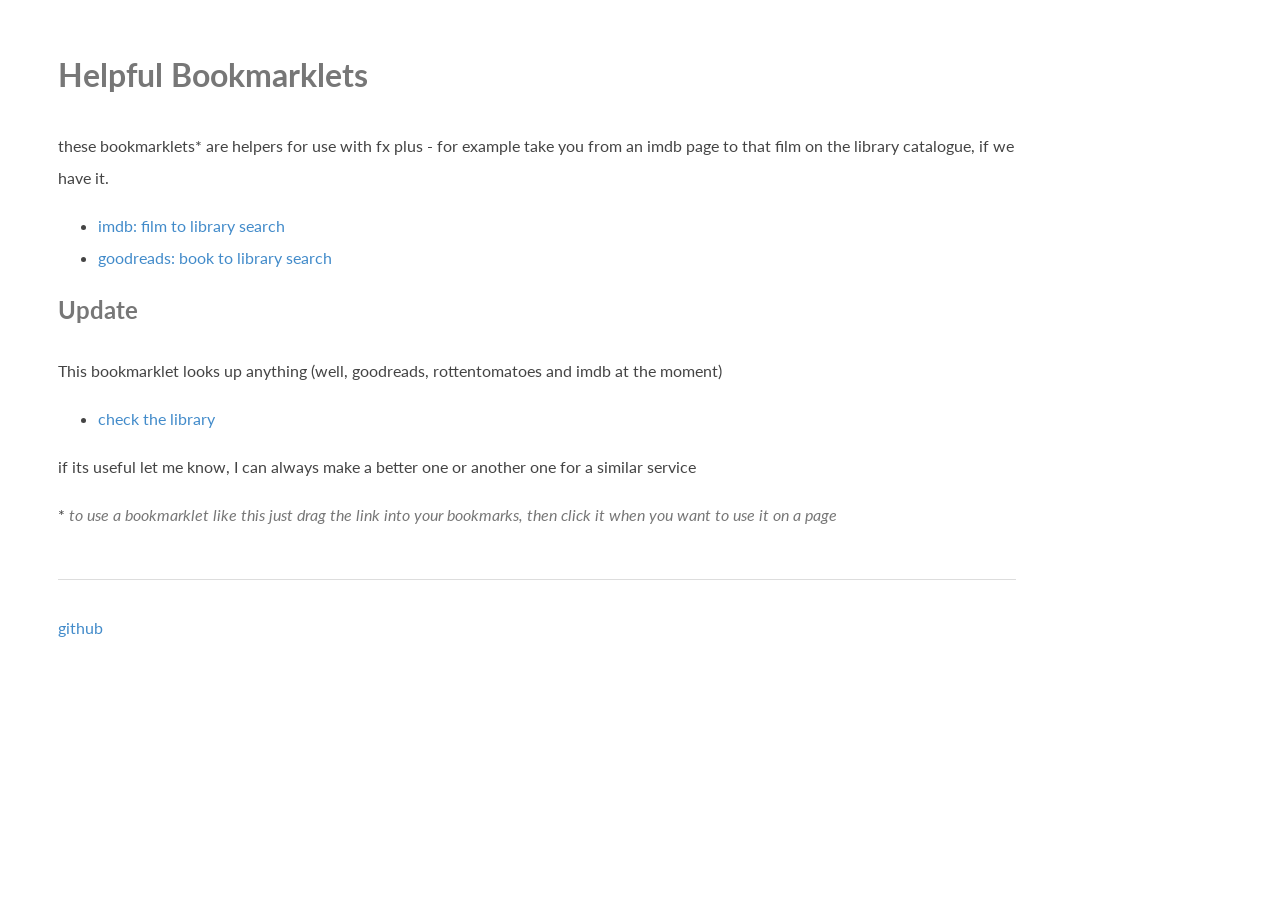
==== index.html @ f84ff78a "add combined bookmarklet" ====
<!DOCTYPE html PUBLIC "-//W3C//DTD HTML 4.01//EN">
<html>
<head>
  <title>Helpful Bookmarklets</title>
  <link href='http://fonts.googleapis.com/css?family=Lato:400,700' rel='stylesheet' type='text/css'>
  <link rel="stylesheet" href="simple.css">
</head>

<body>

<h1>Helpful Bookmarklets</h1>

<article> 
  these bookmarklets* are helpers for use with fx plus - for example take you from an imdb page to that film on the library catalogue, if we have it.
<ul>
  <li>
<a href='javascript:(function(e,a,g,h,f,c,b,d)%7Bif(!(f%3De.jQuery)%7C%7Cg>f.fn.jquery%7C%7Ch(f))%7Bc%3Da.createElement("script")%3Bc.type%3D"text/javascript"%3Bc.src%3D"http://ajax.googleapis.com/ajax/libs/jquery/"%2Bg%2B"/jquery.min.js"%3Bc.onload%3Dc.onreadystatechange%3Dfunction()%7Bif(!b%26%26(!(d%3Dthis.readyState)%7C%7Cd%3D%3D"loaded"%7C%7Cd%3D%3D"complete"))%7Bh((f%3De.jQuery).noConflict(1),b%3D1)%3Bf(c).remove()%7D%7D%3Ba.documentElement.childNodes%5B0%5D.appendChild(c)%7D%7D)(window,document,"1.3.2",function(%24,L)%7B%24title %3D %24(%27h1.header  span%5Bitemprop%3D"name"%5D%27).text()%3B%24year %3D %24(%27.header .nobr a%27).text()%3Bwindow.location.href %3D "http://voyager.falmouth.ac.uk/vwebv/search%3FsearchArg1%3D"%2B %24title %2B"%26argType1%3Dphrase%26searchCode1%3DTKEY%26combine2%3Dand%26searchArg2%3D%26argType2%3Dany%26searchCode2%3DGKEY%26combine3%3Dand%26searchArg3%3D%26argType3%3Dany%26searchCode3%3DGKEY%26yearOption%3Drange%26fromYear%3D"%2B %24year %2B"%26toYear%3D"%2B %24year %2B"%26medium%3Dm%26recCount%3D10%26searchType%3D2%26page.search.search.button%3DSearch"%3B%7D)%3B'>
  imdb: film to library search
  </a></li>
  <li>
  <a href="javascript:(function(e,a,g,h,f,c,b,d){if(!(f=e.jQuery)||g>f.fn.jquery||h(f)){c=a.createElement("script");c.type="text/javascript";c.src="http://ajax.googleapis.com/ajax/libs/jquery/"+g+"/jquery.min.js";c.onload=c.onreadystatechange=function(){if(!b&&(!(d=this.readyState)||d=="loaded"||d=="complete")){h((f=e.jQuery).noConflict(1),b=1);f(c).remove()}};a.documentElement.childNodes[0].appendChild(c)}})(window,document,"1.3.2",function($,L){$booktitle = $('#bookTitle').text();if ($booktitle) {  $booktitle = $booktitle.replace(/\((.*)/, ''); // remove subtitle in brackets  //alert($booktitle);  window.location.href = "http://voyager.falmouth.ac.uk/vwebv/search?searchArg="+$booktitle+"&searchCode=TKEY%5E&limitTo=TYPE%3Dam&recCount=10&searchType=1&page.search.search.button=Search"} else {  alert('sorry, no book title detected on this page');}});">goodreads: book to library search</a>
  </li>
</ul>

<h2>Update</h2>

<p>This bookmarklet looks up anything (well, goodreads, rottentomatoes and imdb at the moment)</p>

<ul>
  <li><a href="javascript:(function(e,a,g,h,f,c,b,d){if(!(f=e.jQuery)||g&gt;f.fn.jquery||h(f)){c=a.createElement(&quot;script&quot;);c.type=&quot;text/javascript&quot;;c.src=&quot;http://ajax.googleapis.com/ajax/libs/jquery/&quot;+g+&quot;/jquery.min.js&quot;;c.onload=c.onreadystatechange=function(){if(!b&amp;&amp;(!(d=this.readyState)||d==&quot;loaded&quot;||d==&quot;complete&quot;)){h((f=e.jQuery).noConflict(1),b=1);f(c).remove()}};a.documentElement.childNodes[0].appendChild(c)}})(window,document,&quot;1.3.2&quot;,function($,L){site=window.location.host;var selector=null;var media=null;switch(site){case&quot;www.goodreads.com&quot;:selector=&quot;#bookTitle&quot;;media=&quot;type=am&quot;;break;case&quot;www.rottentomatoes.com&quot;:selector=&quot;.movie_title span&quot;;media=&quot;medium=v&quot;;break;case&quot;www.imdb.com&quot;:selector=&quot;#overview-top h1.header span.itemprop&quot;;media=&quot;medium=v&quot;;break}if(selector){title=$(selector).text().trim();goto_catalogue(title,media)}else{alert(&quot;Can't find the item on this page I shoul look up, sorry&quot;)}function validate_title(a){a=a.replace(/\((.*)/,&quot;&quot;);a=encodeURIComponent(a);return a}function goto_catalogue(b,a){b=validate_title(b);query=&quot;http://voyager.falmouth.ac.uk/vwebv/search?searchArg1=&quot;+b+&quot;&amp;argType1=phrase&amp;searchCode1=TKEY&amp;combine2=and&amp;searchArg2=&amp;argType2=any&amp;searchCode2=GKEY&amp;combine3=and&amp;searchArg3=&amp;argType3=any&amp;searchCode3=GKEY&amp;year=2012-2013&amp;fromYear=&amp;toYear=&amp;&quot;+a+&quot;&amp;recCount=10&amp;searchType=2&amp;page.search.search.button=Search&quot;;window.location.href=query};});">check the library</a></li>
</ul>


  if its useful let me know, I can always make a better one or another one for a similar service

  <p>* <em>to use a bookmarklet like this just drag the link into your bookmarks, then click it when you want to use it on a page</em></p>
</article> 
<footer>
  <p><a href="https://github.com/fxplus/bookmarklets">github</a></p>
</footer>
</body>
</html>
---- simple.css ----
/* @import url(http://fonts.googleapis.com/css?family=Lato:400,700,400italic); */
/* <link href='http://fonts.googleapis.com/css?family=Lato:400,700,400italic' rel='stylesheet' type='text/css'> */

body {
  font-family: Lato, sans;
  padding: 30px 20% 20% 50px;
  line-height: 2em;
  color: #444;
}
a {
  text-decoration: none;
  color: #428bca;
}

h1,h2,h3,h4,h5 {
  margin-bottom: 1.2em;
  color: #777;
}

em {
  font: Lato;
  font-weight: 400;
  color: #777;
}

article {
  margin-bottom: 3em;
}

footer {
  padding-top: 1em;
  border-top: 1px solid #ddd;
}
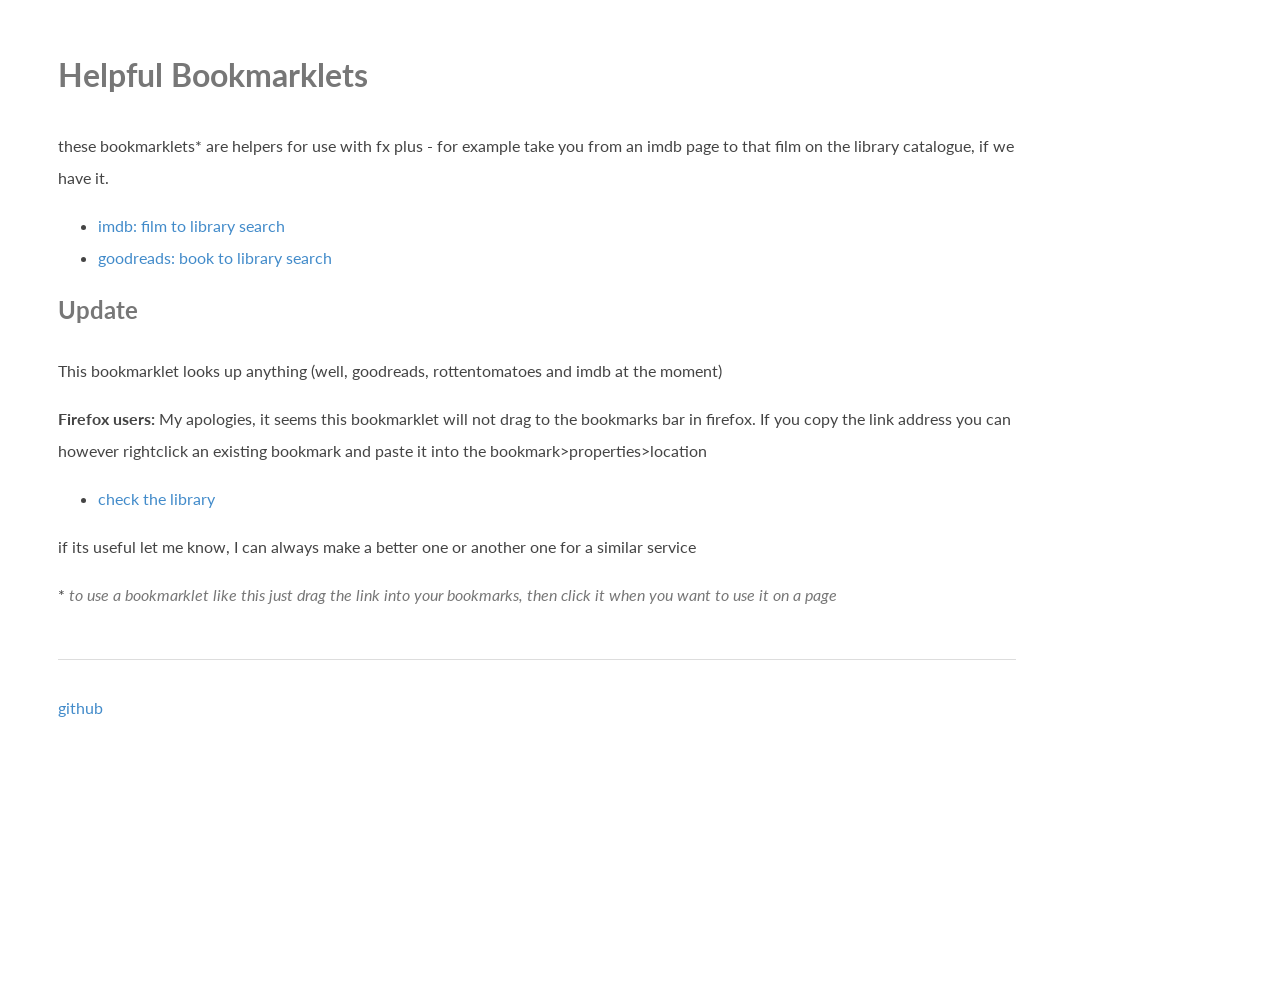
==== commit 3a1f13a5: "instructions for firefox users" ====
--- a/index.html
+++ b/index.html
@@ -25,9 +25,11 @@
 <h2>Update</h2>
 
 <p>This bookmarklet looks up anything (well, goodreads, rottentomatoes and imdb at the moment)</p>
-
+<p><strong>Firefox users:</strong> My apologies, it seems this bookmarklet will not drag to the bookmarks bar in firefox. If you copy the link address you can however rightclick an existing bookmark and paste it into the bookmark>properties>location</p>
 <ul>
-  <li><a href="javascript:(function(e,a,g,h,f,c,b,d){if(!(f=e.jQuery)||g&gt;f.fn.jquery||h(f)){c=a.createElement(&quot;script&quot;);c.type=&quot;text/javascript&quot;;c.src=&quot;http://ajax.googleapis.com/ajax/libs/jquery/&quot;+g+&quot;/jquery.min.js&quot;;c.onload=c.onreadystatechange=function(){if(!b&amp;&amp;(!(d=this.readyState)||d==&quot;loaded&quot;||d==&quot;complete&quot;)){h((f=e.jQuery).noConflict(1),b=1);f(c).remove()}};a.documentElement.childNodes[0].appendChild(c)}})(window,document,&quot;1.3.2&quot;,function($,L){site=window.location.host;var selector=null;var media=null;switch(site){case&quot;www.goodreads.com&quot;:selector=&quot;#bookTitle&quot;;media=&quot;type=am&quot;;break;case&quot;www.rottentomatoes.com&quot;:selector=&quot;.movie_title span&quot;;media=&quot;medium=v&quot;;break;case&quot;www.imdb.com&quot;:selector=&quot;#overview-top h1.header span.itemprop&quot;;media=&quot;medium=v&quot;;break}if(selector){title=$(selector).text().trim();goto_catalogue(title,media)}else{alert(&quot;Can't find the item on this page I shoul look up, sorry&quot;)}function validate_title(a){a=a.replace(/\((.*)/,&quot;&quot;);a=encodeURIComponent(a);return a}function goto_catalogue(b,a){b=validate_title(b);query=&quot;http://voyager.falmouth.ac.uk/vwebv/search?searchArg1=&quot;+b+&quot;&amp;argType1=phrase&amp;searchCode1=TKEY&amp;combine2=and&amp;searchArg2=&amp;argType2=any&amp;searchCode2=GKEY&amp;combine3=and&amp;searchArg3=&amp;argType3=any&amp;searchCode3=GKEY&amp;year=2012-2013&amp;fromYear=&amp;toYear=&amp;&quot;+a+&quot;&amp;recCount=10&amp;searchType=2&amp;page.search.search.button=Search&quot;;window.location.href=query};});">check the library</a></li>
+  <li>
+    <a href="javascript:(function(e,a,g,h,f,c,b,d){if(!(f=e.jQuery)||g&gt;f.fn.jquery||h(f)){c=a.createElement(&quot;script&quot;);c.type=&quot;text/javascript&quot;;c.src=&quot;http://ajax.googleapis.com/ajax/libs/jquery/&quot;+g+&quot;/jquery.min.js&quot;;c.onload=c.onreadystatechange=function(){if(!b&amp;&amp;(!(d=this.readyState)||d==&quot;loaded&quot;||d==&quot;complete&quot;)){h((f=e.jQuery).noConflict(1),b=1);f(c).remove()}};a.documentElement.childNodes[0].appendChild(c)}})(window,document,&quot;1.3.2&quot;,function($,L){var site=null;site=window.location.host;var selector=null;var media=null;switch(site){case&quot;www.goodreads.com&quot;:selector=&quot;#bookTitle&quot;;media=&quot;type=am&quot;;break;case&quot;www.rottentomatoes.com&quot;:selector=&quot;.movie_title span&quot;;media=&quot;medium=v&quot;;break;case&quot;www.imdb.com&quot;:selector=&quot;#overview-top h1.header span.itemprop&quot;;media=&quot;medium=v&quot;;break}if(selector){title=$(selector).text().trim();goto_catalogue(title,media)}else{alert(&quot;Can't find the item on this page I shoul look up, sorry&quot;)}function validate_title(title){title=title.replace(/\((.*)/,&quot;&quot;);title=encodeURIComponent(title);return title}function goto_catalogue(title,media){title=validate_title(title);query=&quot;http://voyager.falmouth.ac.uk/vwebv/search?searchArg1=&quot;+title+&quot;&amp;argType1=phrase&amp;searchCode1=TKEY&amp;combine2=and&amp;searchArg2=&amp;argType2=any&amp;searchCode2=GKEY&amp;combine3=and&amp;searchArg3=&amp;argType3=any&amp;searchCode3=GKEY&amp;year=2012-2013&amp;fromYear=&amp;toYear=&amp;&quot;+media+&quot;&amp;recCount=10&amp;searchType=2&amp;page.search.search.button=Search&quot;;window.location.href=query};});">check the library</a>
+  </li>
 </ul>
 
 
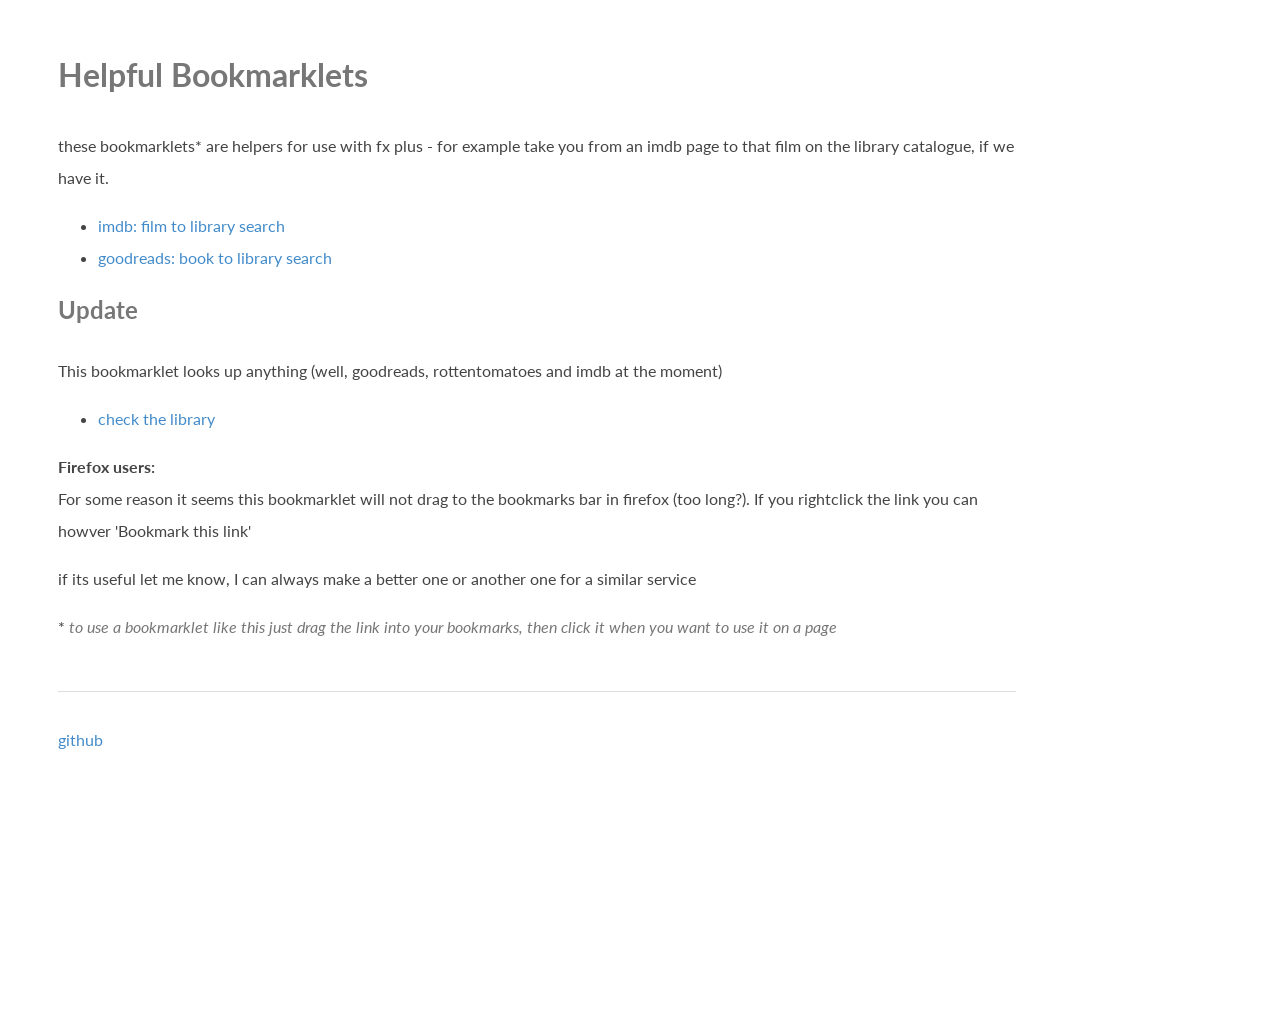
==== commit 34c4c5a2: "add suggestmemovie and wikipedia" ====
--- a/index.html
+++ b/index.html
@@ -25,12 +25,14 @@
 <h2>Update</h2>
 
 <p>This bookmarklet looks up anything (well, goodreads, rottentomatoes and imdb at the moment)</p>
-<p><strong>Firefox users:</strong> My apologies, it seems this bookmarklet will not drag to the bookmarks bar in firefox. If you copy the link address you can however rightclick an existing bookmark and paste it into the bookmark>properties>location</p>
+
 <ul>
   <li>
     <a href="javascript:(function(e,a,g,h,f,c,b,d){if(!(f=e.jQuery)||g&gt;f.fn.jquery||h(f)){c=a.createElement(&quot;script&quot;);c.type=&quot;text/javascript&quot;;c.src=&quot;http://ajax.googleapis.com/ajax/libs/jquery/&quot;+g+&quot;/jquery.min.js&quot;;c.onload=c.onreadystatechange=function(){if(!b&amp;&amp;(!(d=this.readyState)||d==&quot;loaded&quot;||d==&quot;complete&quot;)){h((f=e.jQuery).noConflict(1),b=1);f(c).remove()}};a.documentElement.childNodes[0].appendChild(c)}})(window,document,&quot;1.3.2&quot;,function($,L){var site=null;site=window.location.host;var selector=null;var media=null;switch(site){case&quot;www.goodreads.com&quot;:selector=&quot;#bookTitle&quot;;media=&quot;type=am&quot;;break;case&quot;www.rottentomatoes.com&quot;:selector=&quot;.movie_title span&quot;;media=&quot;medium=v&quot;;break;case&quot;www.imdb.com&quot;:selector=&quot;#overview-top h1.header span.itemprop&quot;;media=&quot;medium=v&quot;;break}if(selector){title=$(selector).text().trim();goto_catalogue(title,media)}else{alert(&quot;Can't find the item on this page I shoul look up, sorry&quot;)}function validate_title(title){title=title.replace(/\((.*)/,&quot;&quot;);title=encodeURIComponent(title);return title}function goto_catalogue(title,media){title=validate_title(title);query=&quot;http://voyager.falmouth.ac.uk/vwebv/search?searchArg1=&quot;+title+&quot;&amp;argType1=phrase&amp;searchCode1=TKEY&amp;combine2=and&amp;searchArg2=&amp;argType2=any&amp;searchCode2=GKEY&amp;combine3=and&amp;searchArg3=&amp;argType3=any&amp;searchCode3=GKEY&amp;year=2012-2013&amp;fromYear=&amp;toYear=&amp;&quot;+media+&quot;&amp;recCount=10&amp;searchType=2&amp;page.search.search.button=Search&quot;;window.location.href=query};});">check the library</a>
   </li>
 </ul>
+
+<p><strong>Firefox users:</strong> <br/>For some reason it seems this bookmarklet will not drag to the bookmarks bar in firefox (too long?). If you rightclick the link you can howver 'Bookmark this link'</p>
 
 
   if its useful let me know, I can always make a better one or another one for a similar service
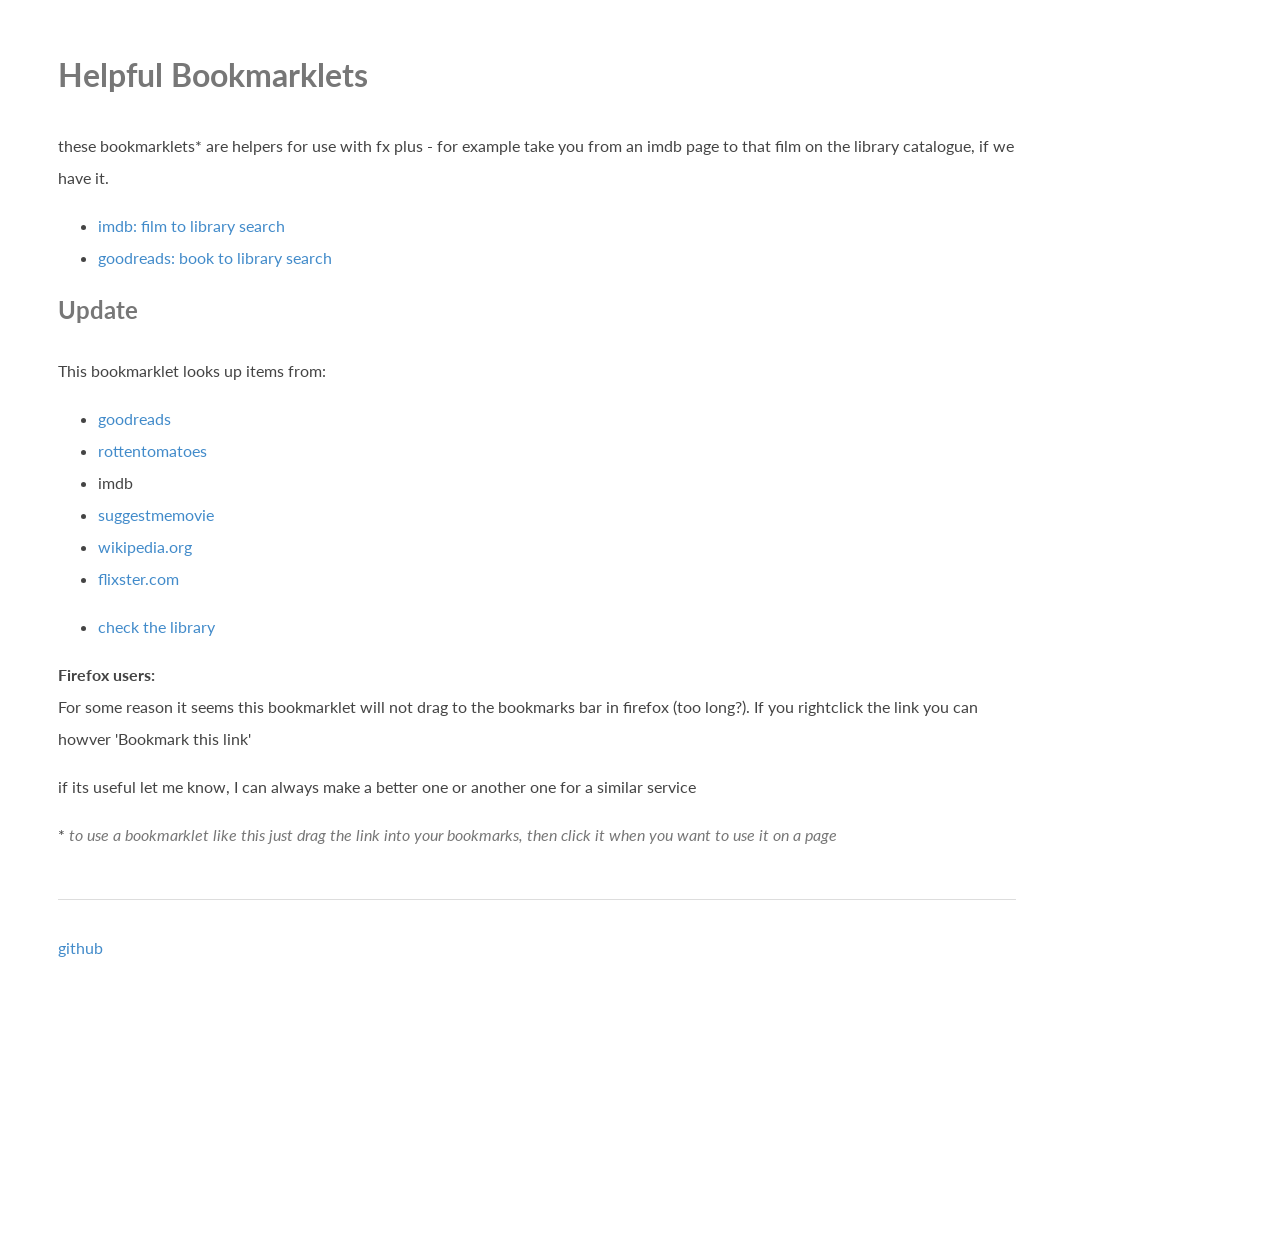
==== commit 4368d2d9: "update bookmarklet and description on index" ====
--- a/index.html
+++ b/index.html
@@ -24,11 +24,20 @@
 
 <h2>Update</h2>
 
-<p>This bookmarklet looks up anything (well, goodreads, rottentomatoes and imdb at the moment)</p>
+<p>This bookmarklet looks up items from:</p>
+
+<ul>
+  <li><a href="http://www.goodreads.com">goodreads</a></li>
+  <li><a href="http://www.rottentomatoes.com">rottentomatoes</a></li>
+  <li><a href="http://www.imdb.com"></a>imdb</li>
+  <li><a href="http://www.suggestmemovie.com">suggestmemovie</a></li>
+  <li><a href="http://en.wikipedia.org">wikipedia.org</a></li>
+  <li><a href="http://www.flixster.com">flixster.com</a></li>
+</ul>
 
 <ul>
   <li>
-    <a href="javascript:(function(e,a,g,h,f,c,b,d){if(!(f=e.jQuery)||g&gt;f.fn.jquery||h(f)){c=a.createElement(&quot;script&quot;);c.type=&quot;text/javascript&quot;;c.src=&quot;http://ajax.googleapis.com/ajax/libs/jquery/&quot;+g+&quot;/jquery.min.js&quot;;c.onload=c.onreadystatechange=function(){if(!b&amp;&amp;(!(d=this.readyState)||d==&quot;loaded&quot;||d==&quot;complete&quot;)){h((f=e.jQuery).noConflict(1),b=1);f(c).remove()}};a.documentElement.childNodes[0].appendChild(c)}})(window,document,&quot;1.3.2&quot;,function($,L){var site=null;site=window.location.host;var selector=null;var media=null;switch(site){case&quot;www.goodreads.com&quot;:selector=&quot;#bookTitle&quot;;media=&quot;type=am&quot;;break;case&quot;www.rottentomatoes.com&quot;:selector=&quot;.movie_title span&quot;;media=&quot;medium=v&quot;;break;case&quot;www.imdb.com&quot;:selector=&quot;#overview-top h1.header span.itemprop&quot;;media=&quot;medium=v&quot;;break}if(selector){title=$(selector).text().trim();goto_catalogue(title,media)}else{alert(&quot;Can't find the item on this page I shoul look up, sorry&quot;)}function validate_title(title){title=title.replace(/\((.*)/,&quot;&quot;);title=encodeURIComponent(title);return title}function goto_catalogue(title,media){title=validate_title(title);query=&quot;http://voyager.falmouth.ac.uk/vwebv/search?searchArg1=&quot;+title+&quot;&amp;argType1=phrase&amp;searchCode1=TKEY&amp;combine2=and&amp;searchArg2=&amp;argType2=any&amp;searchCode2=GKEY&amp;combine3=and&amp;searchArg3=&amp;argType3=any&amp;searchCode3=GKEY&amp;year=2012-2013&amp;fromYear=&amp;toYear=&amp;&quot;+media+&quot;&amp;recCount=10&amp;searchType=2&amp;page.search.search.button=Search&quot;;window.location.href=query};});">check the library</a>
+    <a href="javascript:(function(e,a,g,h,f,c,b,d){if(!(f=e.jQuery)||g&gt;f.fn.jquery||h(f)){c=a.createElement(&quot;script&quot;);c.type=&quot;text/javascript&quot;;c.src=&quot;http://ajax.googleapis.com/ajax/libs/jquery/&quot;+g+&quot;/jquery.min.js&quot;;c.onload=c.onreadystatechange=function(){if(!b&amp;&amp;(!(d=this.readyState)||d==&quot;loaded&quot;||d==&quot;complete&quot;)){h((f=e.jQuery).noConflict(1),b=1);f(c).remove()}};a.documentElement.childNodes[0].appendChild(c)}})(window,document,&quot;1.3.2&quot;,function($,L){var site=null;site=window.location.host;var selector=null;var media=null;switch(site){case&quot;www.goodreads.com&quot;:selector=&quot;#bookTitle&quot;;media=&quot;type=am&quot;;break;case&quot;www.rottentomatoes.com&quot;:selector=&quot;.movie_title span&quot;;media=&quot;medium=v&quot;;break;case&quot;www.imdb.com&quot;:selector=&quot;#overview-top h1.header span.itemprop&quot;;media=&quot;medium=v&quot;;break;case&quot;www.suggestmemovie.com&quot;:selector=&quot;.left-content .contentbox h1&quot;;media=&quot;medium=v&quot;;break;case&quot;en.wikipedia.org&quot;:selector=&quot;#firstHeading&quot;;media=&quot;&quot;;break;case&quot;www.flixster.com&quot;:selector=&quot;div.bd h1.title span.bold[itemprop=name]&quot;;media=&quot;medium=v&quot;;break}if(selector){title=$(selector).text().trim();goto_catalogue(title,media)}else{alert(&quot;Can't find the item on this page I shoul look up, sorry&quot;)}function validate_title(title){title=title.replace(/\((.*)/,&quot;&quot;);title=encodeURIComponent(title);return title}function goto_catalogue(title,media){var searchargument=&quot;title&quot;;switch(searchargument){case&quot;title&quot;:title=validate_title(title);query=&quot;http://voyager.falmouth.ac.uk/vwebv/search?searchArg1=&quot;+title+&quot;&amp;argType1=phrase&amp;searchCode1=TKEY&amp;combine2=and&amp;searchArg2=&amp;argType2=any&amp;searchCode2=GKEY&amp;combine3=and&amp;searchArg3=&amp;argType3=any&amp;searchCode3=GKEY&amp;year=2012-2013&amp;fromYear=&amp;toYear=&amp;&quot;+media+&quot;&amp;recCount=10&amp;searchType=2&amp;page.search.search.button=Search&quot;;window.location.href=query;break;case&quot;keyword&quot;:title=validate_title(title);query=&quot;http://voyager.falmouth.ac.uk/vwebv/search?searchArg1=&quot;+title+&quot;&amp;argType1=phrase&amp;searchCode1=GKEY&amp;combine2=and&amp;searchArg2=&amp;argType2=any&amp;searchCode2=GKEY&amp;combine3=and&amp;searchArg3=&amp;argType3=any&amp;searchCode3=GKEY&amp;year=2012-2013&amp;fromYear=&amp;toYear=&amp;&quot;+media+&quot;&amp;recCount=10&amp;searchType=2&amp;page.search.search.button=Search&quot;;window.location.href=query;break}};});">check the library</a>
   </li>
 </ul>
 
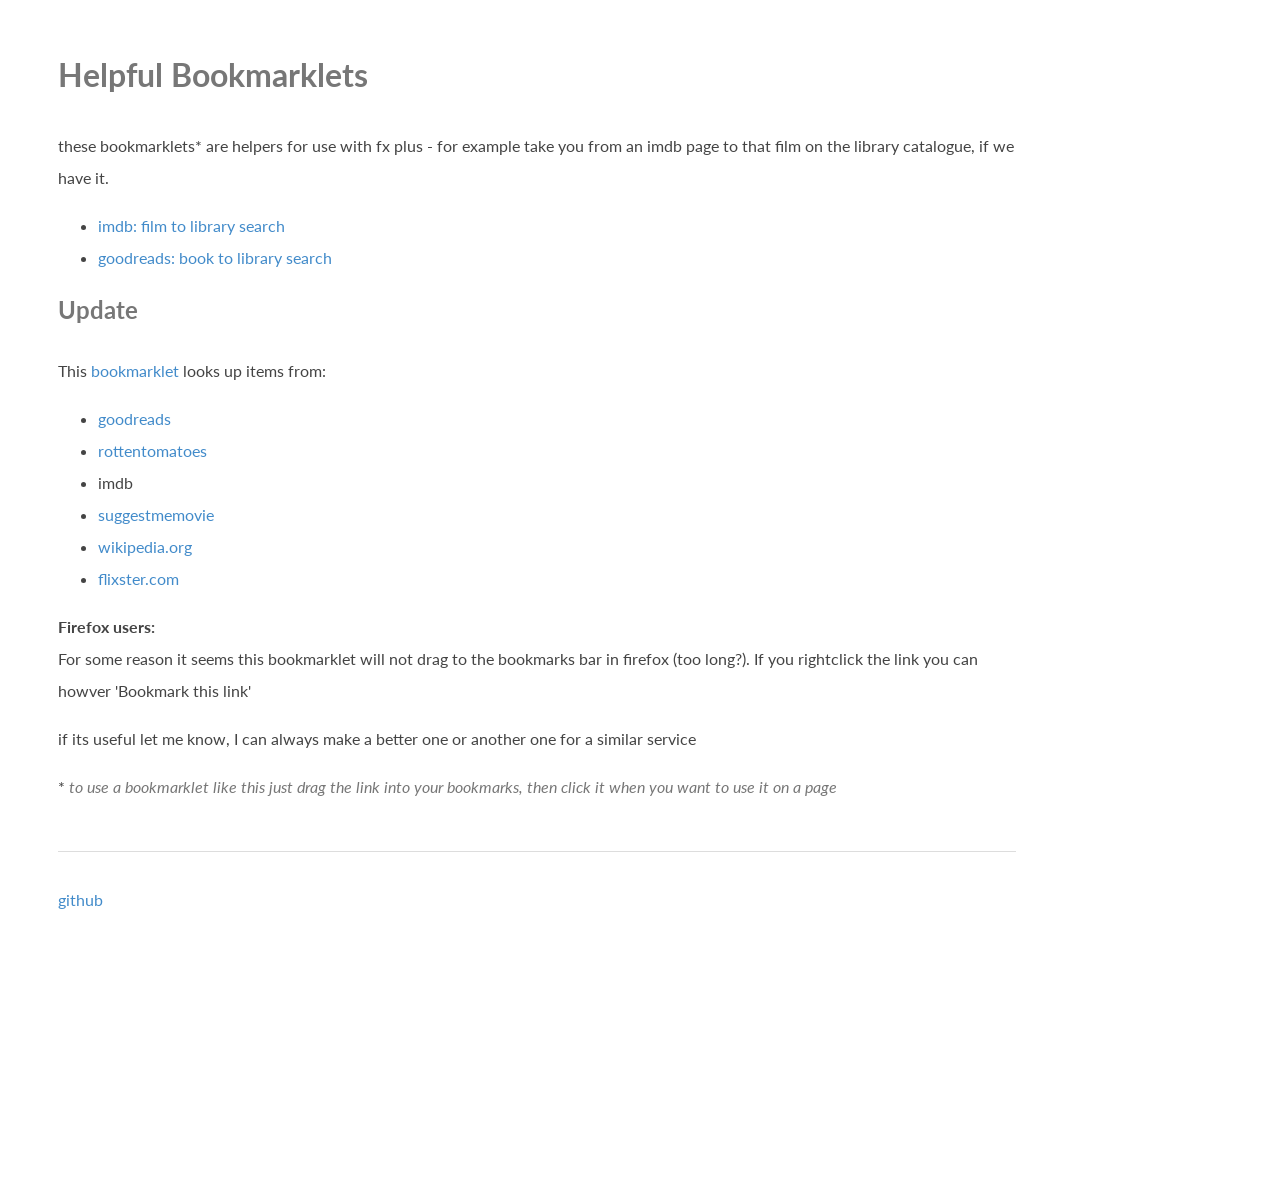
==== commit 7bd08e57: "move bookmarklet to inline link" ====
--- a/index.html
+++ b/index.html
@@ -24,7 +24,11 @@
 
 <h2>Update</h2>
 
-<p>This bookmarklet looks up items from:</p>
+<p>This 
+
+<a href="javascript:(function(e,a,g,h,f,c,b,d){if(!(f=e.jQuery)||g&gt;f.fn.jquery||h(f)){c=a.createElement(&quot;script&quot;);c.type=&quot;text/javascript&quot;;c.src=&quot;http://ajax.googleapis.com/ajax/libs/jquery/&quot;+g+&quot;/jquery.min.js&quot;;c.onload=c.onreadystatechange=function(){if(!b&amp;&amp;(!(d=this.readyState)||d==&quot;loaded&quot;||d==&quot;complete&quot;)){h((f=e.jQuery).noConflict(1),b=1);f(c).remove()}};a.documentElement.childNodes[0].appendChild(c)}})(window,document,&quot;1.3.2&quot;,function($,L){var site=null;site=window.location.host;var selector=null;var media=null;switch(site){case&quot;www.goodreads.com&quot;:selector=&quot;#bookTitle&quot;;media=&quot;type=am&quot;;break;case&quot;www.rottentomatoes.com&quot;:selector=&quot;.movie_title span&quot;;media=&quot;medium=v&quot;;break;case&quot;www.imdb.com&quot;:selector=&quot;#overview-top h1.header span.itemprop&quot;;media=&quot;medium=v&quot;;break;case&quot;www.suggestmemovie.com&quot;:selector=&quot;.left-content .contentbox h1&quot;;media=&quot;medium=v&quot;;break;case&quot;en.wikipedia.org&quot;:selector=&quot;#firstHeading&quot;;media=&quot;&quot;;break;case&quot;www.flixster.com&quot;:selector=&quot;div.bd h1.title span.bold[itemprop=name]&quot;;media=&quot;medium=v&quot;;break}if(selector){title=$(selector).text().trim();goto_catalogue(title,media)}else{alert(&quot;Can't find the item on this page I shoul look up, sorry&quot;)}function validate_title(title){title=title.replace(/\((.*)/,&quot;&quot;);title=encodeURIComponent(title);return title}function goto_catalogue(title,media){var searchargument=&quot;title&quot;;switch(searchargument){case&quot;title&quot;:title=validate_title(title);query=&quot;http://voyager.falmouth.ac.uk/vwebv/search?searchArg1=&quot;+title+&quot;&amp;argType1=phrase&amp;searchCode1=TKEY&amp;combine2=and&amp;searchArg2=&amp;argType2=any&amp;searchCode2=GKEY&amp;combine3=and&amp;searchArg3=&amp;argType3=any&amp;searchCode3=GKEY&amp;year=2012-2013&amp;fromYear=&amp;toYear=&amp;&quot;+media+&quot;&amp;recCount=10&amp;searchType=2&amp;page.search.search.button=Search&quot;;window.location.href=query;break;case&quot;keyword&quot;:title=validate_title(title);query=&quot;http://voyager.falmouth.ac.uk/vwebv/search?searchArg1=&quot;+title+&quot;&amp;argType1=phrase&amp;searchCode1=GKEY&amp;combine2=and&amp;searchArg2=&amp;argType2=any&amp;searchCode2=GKEY&amp;combine3=and&amp;searchArg3=&amp;argType3=any&amp;searchCode3=GKEY&amp;year=2012-2013&amp;fromYear=&amp;toYear=&amp;&quot;+media+&quot;&amp;recCount=10&amp;searchType=2&amp;page.search.search.button=Search&quot;;window.location.href=query;break}};});">bookmarklet</a>
+
+ looks up items from:</p>
 
 <ul>
   <li><a href="http://www.goodreads.com">goodreads</a></li>
@@ -33,12 +37,6 @@
   <li><a href="http://www.suggestmemovie.com">suggestmemovie</a></li>
   <li><a href="http://en.wikipedia.org">wikipedia.org</a></li>
   <li><a href="http://www.flixster.com">flixster.com</a></li>
-</ul>
-
-<ul>
-  <li>
-    <a href="javascript:(function(e,a,g,h,f,c,b,d){if(!(f=e.jQuery)||g&gt;f.fn.jquery||h(f)){c=a.createElement(&quot;script&quot;);c.type=&quot;text/javascript&quot;;c.src=&quot;http://ajax.googleapis.com/ajax/libs/jquery/&quot;+g+&quot;/jquery.min.js&quot;;c.onload=c.onreadystatechange=function(){if(!b&amp;&amp;(!(d=this.readyState)||d==&quot;loaded&quot;||d==&quot;complete&quot;)){h((f=e.jQuery).noConflict(1),b=1);f(c).remove()}};a.documentElement.childNodes[0].appendChild(c)}})(window,document,&quot;1.3.2&quot;,function($,L){var site=null;site=window.location.host;var selector=null;var media=null;switch(site){case&quot;www.goodreads.com&quot;:selector=&quot;#bookTitle&quot;;media=&quot;type=am&quot;;break;case&quot;www.rottentomatoes.com&quot;:selector=&quot;.movie_title span&quot;;media=&quot;medium=v&quot;;break;case&quot;www.imdb.com&quot;:selector=&quot;#overview-top h1.header span.itemprop&quot;;media=&quot;medium=v&quot;;break;case&quot;www.suggestmemovie.com&quot;:selector=&quot;.left-content .contentbox h1&quot;;media=&quot;medium=v&quot;;break;case&quot;en.wikipedia.org&quot;:selector=&quot;#firstHeading&quot;;media=&quot;&quot;;break;case&quot;www.flixster.com&quot;:selector=&quot;div.bd h1.title span.bold[itemprop=name]&quot;;media=&quot;medium=v&quot;;break}if(selector){title=$(selector).text().trim();goto_catalogue(title,media)}else{alert(&quot;Can't find the item on this page I shoul look up, sorry&quot;)}function validate_title(title){title=title.replace(/\((.*)/,&quot;&quot;);title=encodeURIComponent(title);return title}function goto_catalogue(title,media){var searchargument=&quot;title&quot;;switch(searchargument){case&quot;title&quot;:title=validate_title(title);query=&quot;http://voyager.falmouth.ac.uk/vwebv/search?searchArg1=&quot;+title+&quot;&amp;argType1=phrase&amp;searchCode1=TKEY&amp;combine2=and&amp;searchArg2=&amp;argType2=any&amp;searchCode2=GKEY&amp;combine3=and&amp;searchArg3=&amp;argType3=any&amp;searchCode3=GKEY&amp;year=2012-2013&amp;fromYear=&amp;toYear=&amp;&quot;+media+&quot;&amp;recCount=10&amp;searchType=2&amp;page.search.search.button=Search&quot;;window.location.href=query;break;case&quot;keyword&quot;:title=validate_title(title);query=&quot;http://voyager.falmouth.ac.uk/vwebv/search?searchArg1=&quot;+title+&quot;&amp;argType1=phrase&amp;searchCode1=GKEY&amp;combine2=and&amp;searchArg2=&amp;argType2=any&amp;searchCode2=GKEY&amp;combine3=and&amp;searchArg3=&amp;argType3=any&amp;searchCode3=GKEY&amp;year=2012-2013&amp;fromYear=&amp;toYear=&amp;&quot;+media+&quot;&amp;recCount=10&amp;searchType=2&amp;page.search.search.button=Search&quot;;window.location.href=query;break}};});">check the library</a>
-  </li>
 </ul>
 
 <p><strong>Firefox users:</strong> <br/>For some reason it seems this bookmarklet will not drag to the bookmarks bar in firefox (too long?). If you rightclick the link you can howver 'Bookmark this link'</p>
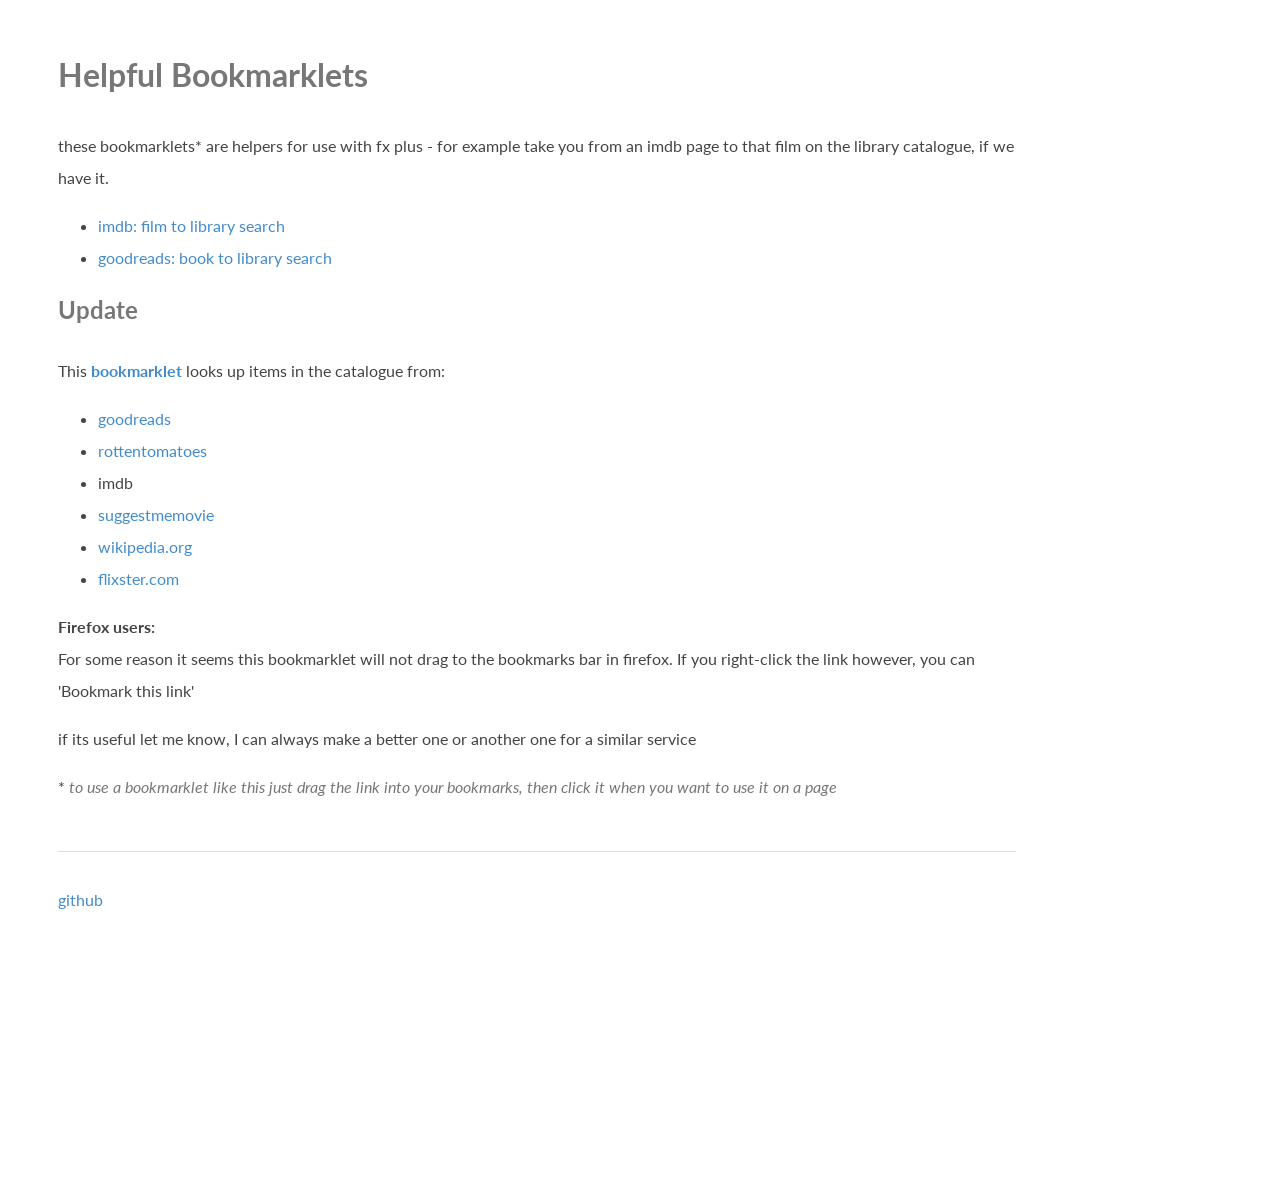
==== commit 00bbc0a7: "spellcheck" ====
--- a/index.html
+++ b/index.html
@@ -26,9 +26,9 @@
 
 <p>This 
 
-<a href="javascript:(function(e,a,g,h,f,c,b,d){if(!(f=e.jQuery)||g&gt;f.fn.jquery||h(f)){c=a.createElement(&quot;script&quot;);c.type=&quot;text/javascript&quot;;c.src=&quot;http://ajax.googleapis.com/ajax/libs/jquery/&quot;+g+&quot;/jquery.min.js&quot;;c.onload=c.onreadystatechange=function(){if(!b&amp;&amp;(!(d=this.readyState)||d==&quot;loaded&quot;||d==&quot;complete&quot;)){h((f=e.jQuery).noConflict(1),b=1);f(c).remove()}};a.documentElement.childNodes[0].appendChild(c)}})(window,document,&quot;1.3.2&quot;,function($,L){var site=null;site=window.location.host;var selector=null;var media=null;switch(site){case&quot;www.goodreads.com&quot;:selector=&quot;#bookTitle&quot;;media=&quot;type=am&quot;;break;case&quot;www.rottentomatoes.com&quot;:selector=&quot;.movie_title span&quot;;media=&quot;medium=v&quot;;break;case&quot;www.imdb.com&quot;:selector=&quot;#overview-top h1.header span.itemprop&quot;;media=&quot;medium=v&quot;;break;case&quot;www.suggestmemovie.com&quot;:selector=&quot;.left-content .contentbox h1&quot;;media=&quot;medium=v&quot;;break;case&quot;en.wikipedia.org&quot;:selector=&quot;#firstHeading&quot;;media=&quot;&quot;;break;case&quot;www.flixster.com&quot;:selector=&quot;div.bd h1.title span.bold[itemprop=name]&quot;;media=&quot;medium=v&quot;;break}if(selector){title=$(selector).text().trim();goto_catalogue(title,media)}else{alert(&quot;Can't find the item on this page I shoul look up, sorry&quot;)}function validate_title(title){title=title.replace(/\((.*)/,&quot;&quot;);title=encodeURIComponent(title);return title}function goto_catalogue(title,media){var searchargument=&quot;title&quot;;switch(searchargument){case&quot;title&quot;:title=validate_title(title);query=&quot;http://voyager.falmouth.ac.uk/vwebv/search?searchArg1=&quot;+title+&quot;&amp;argType1=phrase&amp;searchCode1=TKEY&amp;combine2=and&amp;searchArg2=&amp;argType2=any&amp;searchCode2=GKEY&amp;combine3=and&amp;searchArg3=&amp;argType3=any&amp;searchCode3=GKEY&amp;year=2012-2013&amp;fromYear=&amp;toYear=&amp;&quot;+media+&quot;&amp;recCount=10&amp;searchType=2&amp;page.search.search.button=Search&quot;;window.location.href=query;break;case&quot;keyword&quot;:title=validate_title(title);query=&quot;http://voyager.falmouth.ac.uk/vwebv/search?searchArg1=&quot;+title+&quot;&amp;argType1=phrase&amp;searchCode1=GKEY&amp;combine2=and&amp;searchArg2=&amp;argType2=any&amp;searchCode2=GKEY&amp;combine3=and&amp;searchArg3=&amp;argType3=any&amp;searchCode3=GKEY&amp;year=2012-2013&amp;fromYear=&amp;toYear=&amp;&quot;+media+&quot;&amp;recCount=10&amp;searchType=2&amp;page.search.search.button=Search&quot;;window.location.href=query;break}};});">bookmarklet</a>
+<a href="javascript:(function(e,a,g,h,f,c,b,d){if(!(f=e.jQuery)||g&gt;f.fn.jquery||h(f)){c=a.createElement(&quot;script&quot;);c.type=&quot;text/javascript&quot;;c.src=&quot;http://ajax.googleapis.com/ajax/libs/jquery/&quot;+g+&quot;/jquery.min.js&quot;;c.onload=c.onreadystatechange=function(){if(!b&amp;&amp;(!(d=this.readyState)||d==&quot;loaded&quot;||d==&quot;complete&quot;)){h((f=e.jQuery).noConflict(1),b=1);f(c).remove()}};a.documentElement.childNodes[0].appendChild(c)}})(window,document,&quot;1.3.2&quot;,function($,L){var site=null;site=window.location.host;var selector=null;var media=null;switch(site){case&quot;www.goodreads.com&quot;:selector=&quot;#bookTitle&quot;;media=&quot;type=am&quot;;break;case&quot;www.rottentomatoes.com&quot;:selector=&quot;.movie_title span&quot;;media=&quot;medium=v&quot;;break;case&quot;www.imdb.com&quot;:selector=&quot;#overview-top h1.header span.itemprop&quot;;media=&quot;medium=v&quot;;break;case&quot;www.suggestmemovie.com&quot;:selector=&quot;.left-content .contentbox h1&quot;;media=&quot;medium=v&quot;;break;case&quot;en.wikipedia.org&quot;:selector=&quot;#firstHeading&quot;;media=&quot;&quot;;break;case&quot;www.flixster.com&quot;:selector=&quot;div.bd h1.title span.bold[itemprop=name]&quot;;media=&quot;medium=v&quot;;break}if(selector){title=$(selector).text().trim();goto_catalogue(title,media)}else{alert(&quot;Can't find the item on this page I shoul look up, sorry&quot;)}function validate_title(title){title=title.replace(/\((.*)/,&quot;&quot;);title=encodeURIComponent(title);return title}function goto_catalogue(title,media){var searchargument=&quot;title&quot;;switch(searchargument){case&quot;title&quot;:title=validate_title(title);query=&quot;http://voyager.falmouth.ac.uk/vwebv/search?searchArg1=&quot;+title+&quot;&amp;argType1=phrase&amp;searchCode1=TKEY&amp;combine2=and&amp;searchArg2=&amp;argType2=any&amp;searchCode2=GKEY&amp;combine3=and&amp;searchArg3=&amp;argType3=any&amp;searchCode3=GKEY&amp;year=2012-2013&amp;fromYear=&amp;toYear=&amp;&quot;+media+&quot;&amp;recCount=10&amp;searchType=2&amp;page.search.search.button=Search&quot;;window.location.href=query;break;case&quot;keyword&quot;:title=validate_title(title);query=&quot;http://voyager.falmouth.ac.uk/vwebv/search?searchArg1=&quot;+title+&quot;&amp;argType1=phrase&amp;searchCode1=GKEY&amp;combine2=and&amp;searchArg2=&amp;argType2=any&amp;searchCode2=GKEY&amp;combine3=and&amp;searchArg3=&amp;argType3=any&amp;searchCode3=GKEY&amp;year=2012-2013&amp;fromYear=&amp;toYear=&amp;&quot;+media+&quot;&amp;recCount=10&amp;searchType=2&amp;page.search.search.button=Search&quot;;window.location.href=query;break}};});"><strong>bookmarklet</strong></a>
 
- looks up items from:</p>
+ looks up items in the catalogue from:</p>
 
 <ul>
   <li><a href="http://www.goodreads.com">goodreads</a></li>
@@ -39,7 +39,7 @@
   <li><a href="http://www.flixster.com">flixster.com</a></li>
 </ul>
 
-<p><strong>Firefox users:</strong> <br/>For some reason it seems this bookmarklet will not drag to the bookmarks bar in firefox (too long?). If you rightclick the link you can howver 'Bookmark this link'</p>
+<p><strong>Firefox users:</strong> <br/>For some reason it seems this bookmarklet will not drag to the bookmarks bar in firefox. If you right-click the link however, you can 'Bookmark this link'</p>
 
 
   if its useful let me know, I can always make a better one or another one for a similar service
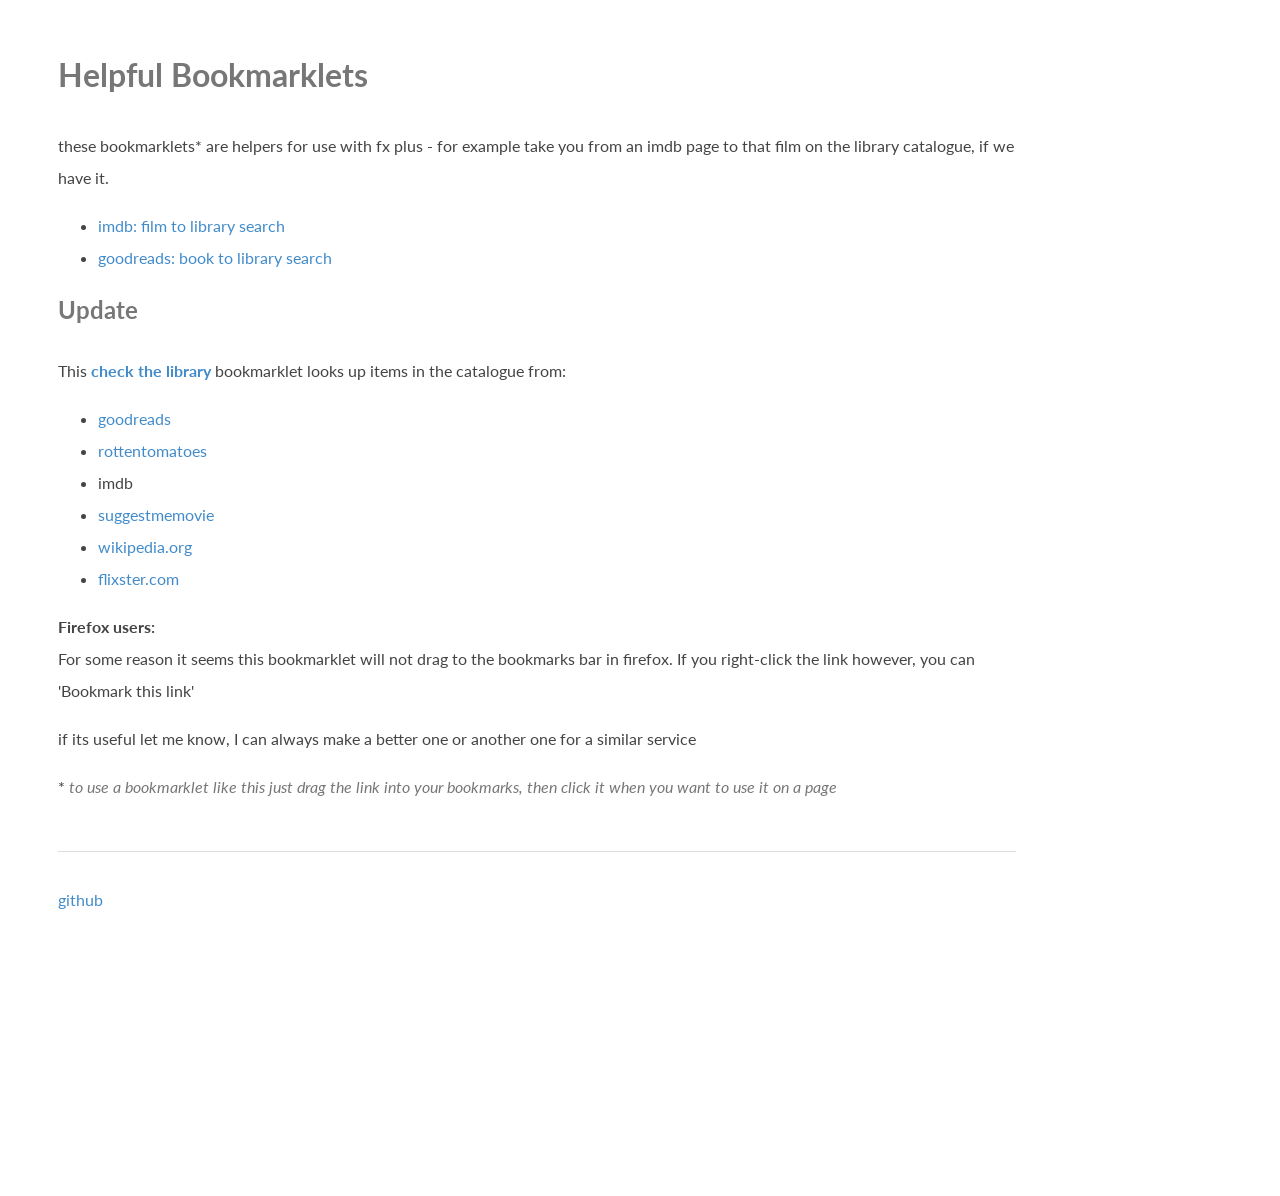
==== commit 85a99b6b: "spellcheck" ====
--- a/index.html
+++ b/index.html
@@ -26,9 +26,9 @@
 
 <p>This 
 
-<a href="javascript:(function(e,a,g,h,f,c,b,d){if(!(f=e.jQuery)||g&gt;f.fn.jquery||h(f)){c=a.createElement(&quot;script&quot;);c.type=&quot;text/javascript&quot;;c.src=&quot;http://ajax.googleapis.com/ajax/libs/jquery/&quot;+g+&quot;/jquery.min.js&quot;;c.onload=c.onreadystatechange=function(){if(!b&amp;&amp;(!(d=this.readyState)||d==&quot;loaded&quot;||d==&quot;complete&quot;)){h((f=e.jQuery).noConflict(1),b=1);f(c).remove()}};a.documentElement.childNodes[0].appendChild(c)}})(window,document,&quot;1.3.2&quot;,function($,L){var site=null;site=window.location.host;var selector=null;var media=null;switch(site){case&quot;www.goodreads.com&quot;:selector=&quot;#bookTitle&quot;;media=&quot;type=am&quot;;break;case&quot;www.rottentomatoes.com&quot;:selector=&quot;.movie_title span&quot;;media=&quot;medium=v&quot;;break;case&quot;www.imdb.com&quot;:selector=&quot;#overview-top h1.header span.itemprop&quot;;media=&quot;medium=v&quot;;break;case&quot;www.suggestmemovie.com&quot;:selector=&quot;.left-content .contentbox h1&quot;;media=&quot;medium=v&quot;;break;case&quot;en.wikipedia.org&quot;:selector=&quot;#firstHeading&quot;;media=&quot;&quot;;break;case&quot;www.flixster.com&quot;:selector=&quot;div.bd h1.title span.bold[itemprop=name]&quot;;media=&quot;medium=v&quot;;break}if(selector){title=$(selector).text().trim();goto_catalogue(title,media)}else{alert(&quot;Can't find the item on this page I shoul look up, sorry&quot;)}function validate_title(title){title=title.replace(/\((.*)/,&quot;&quot;);title=encodeURIComponent(title);return title}function goto_catalogue(title,media){var searchargument=&quot;title&quot;;switch(searchargument){case&quot;title&quot;:title=validate_title(title);query=&quot;http://voyager.falmouth.ac.uk/vwebv/search?searchArg1=&quot;+title+&quot;&amp;argType1=phrase&amp;searchCode1=TKEY&amp;combine2=and&amp;searchArg2=&amp;argType2=any&amp;searchCode2=GKEY&amp;combine3=and&amp;searchArg3=&amp;argType3=any&amp;searchCode3=GKEY&amp;year=2012-2013&amp;fromYear=&amp;toYear=&amp;&quot;+media+&quot;&amp;recCount=10&amp;searchType=2&amp;page.search.search.button=Search&quot;;window.location.href=query;break;case&quot;keyword&quot;:title=validate_title(title);query=&quot;http://voyager.falmouth.ac.uk/vwebv/search?searchArg1=&quot;+title+&quot;&amp;argType1=phrase&amp;searchCode1=GKEY&amp;combine2=and&amp;searchArg2=&amp;argType2=any&amp;searchCode2=GKEY&amp;combine3=and&amp;searchArg3=&amp;argType3=any&amp;searchCode3=GKEY&amp;year=2012-2013&amp;fromYear=&amp;toYear=&amp;&quot;+media+&quot;&amp;recCount=10&amp;searchType=2&amp;page.search.search.button=Search&quot;;window.location.href=query;break}};});"><strong>bookmarklet</strong></a>
+<a href="javascript:(function(e,a,g,h,f,c,b,d){if(!(f=e.jQuery)||g&gt;f.fn.jquery||h(f)){c=a.createElement(&quot;script&quot;);c.type=&quot;text/javascript&quot;;c.src=&quot;http://ajax.googleapis.com/ajax/libs/jquery/&quot;+g+&quot;/jquery.min.js&quot;;c.onload=c.onreadystatechange=function(){if(!b&amp;&amp;(!(d=this.readyState)||d==&quot;loaded&quot;||d==&quot;complete&quot;)){h((f=e.jQuery).noConflict(1),b=1);f(c).remove()}};a.documentElement.childNodes[0].appendChild(c)}})(window,document,&quot;1.3.2&quot;,function($,L){var site=null;site=window.location.host;var selector=null;var media=null;switch(site){case&quot;www.goodreads.com&quot;:selector=&quot;#bookTitle&quot;;media=&quot;type=am&quot;;break;case&quot;www.rottentomatoes.com&quot;:selector=&quot;.movie_title span&quot;;media=&quot;medium=v&quot;;break;case&quot;www.imdb.com&quot;:selector=&quot;#overview-top h1.header span.itemprop&quot;;media=&quot;medium=v&quot;;break;case&quot;www.suggestmemovie.com&quot;:selector=&quot;.left-content .contentbox h1&quot;;media=&quot;medium=v&quot;;break;case&quot;en.wikipedia.org&quot;:selector=&quot;#firstHeading&quot;;media=&quot;&quot;;break;case&quot;www.flixster.com&quot;:selector=&quot;div.bd h1.title span.bold[itemprop=name]&quot;;media=&quot;medium=v&quot;;break}if(selector){title=$(selector).text().trim();goto_catalogue(title,media)}else{alert(&quot;Can't find the item on this page I shoul look up, sorry&quot;)}function validate_title(title){title=title.replace(/\((.*)/,&quot;&quot;);title=encodeURIComponent(title);return title}function goto_catalogue(title,media){var searchargument=&quot;title&quot;;switch(searchargument){case&quot;title&quot;:title=validate_title(title);query=&quot;http://voyager.falmouth.ac.uk/vwebv/search?searchArg1=&quot;+title+&quot;&amp;argType1=phrase&amp;searchCode1=TKEY&amp;combine2=and&amp;searchArg2=&amp;argType2=any&amp;searchCode2=GKEY&amp;combine3=and&amp;searchArg3=&amp;argType3=any&amp;searchCode3=GKEY&amp;year=2012-2013&amp;fromYear=&amp;toYear=&amp;&quot;+media+&quot;&amp;recCount=10&amp;searchType=2&amp;page.search.search.button=Search&quot;;window.location.href=query;break;case&quot;keyword&quot;:title=validate_title(title);query=&quot;http://voyager.falmouth.ac.uk/vwebv/search?searchArg1=&quot;+title+&quot;&amp;argType1=phrase&amp;searchCode1=GKEY&amp;combine2=and&amp;searchArg2=&amp;argType2=any&amp;searchCode2=GKEY&amp;combine3=and&amp;searchArg3=&amp;argType3=any&amp;searchCode3=GKEY&amp;year=2012-2013&amp;fromYear=&amp;toYear=&amp;&quot;+media+&quot;&amp;recCount=10&amp;searchType=2&amp;page.search.search.button=Search&quot;;window.location.href=query;break}};});"><strong>check the library</strong></a>
 
- looks up items in the catalogue from:</p>
+ bookmarklet looks up items in the catalogue from:</p>
 
 <ul>
   <li><a href="http://www.goodreads.com">goodreads</a></li>
